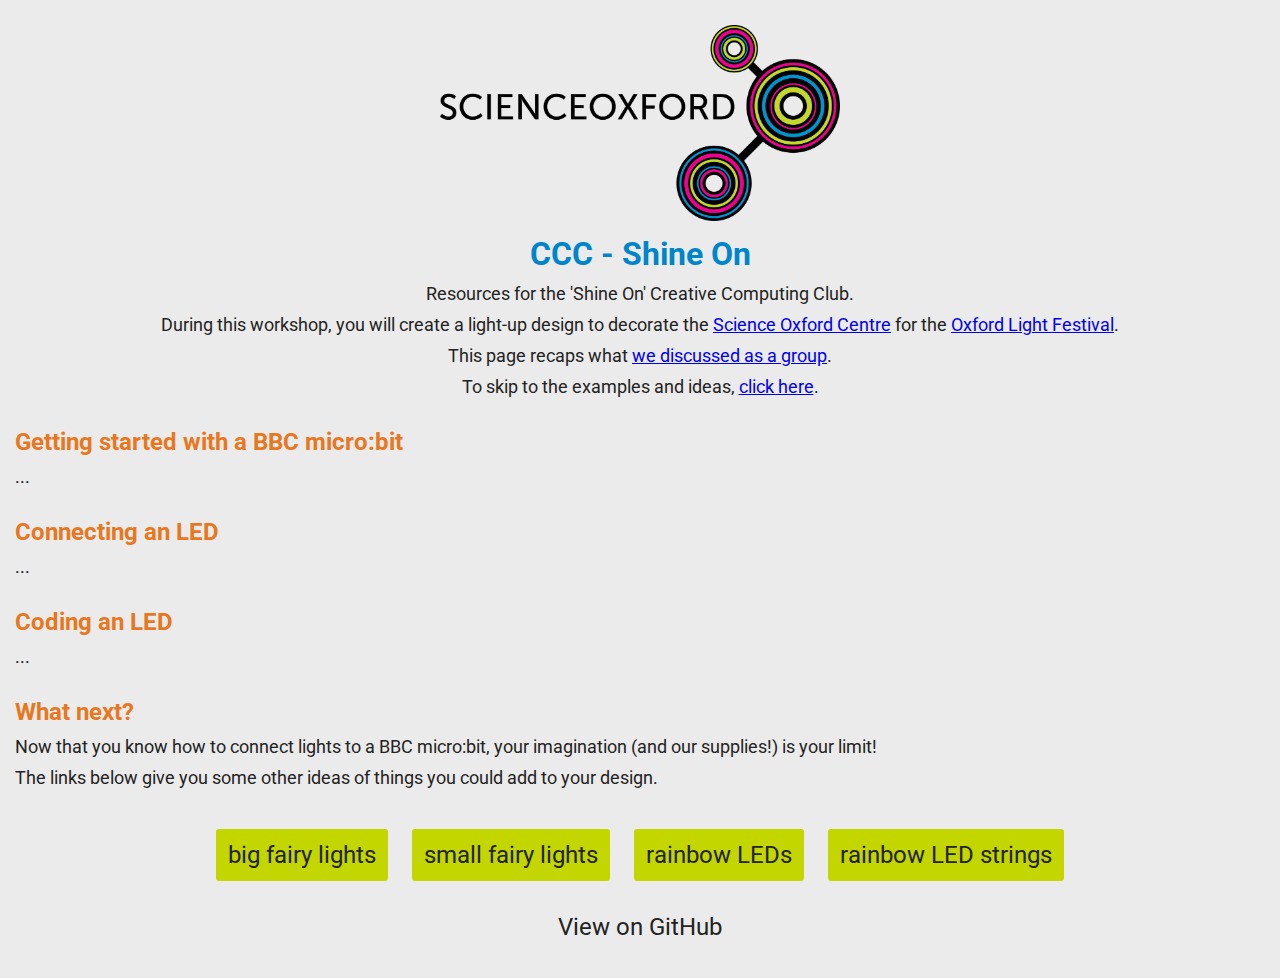
==== index.html @ a38d3fe8 "docs: initial set up" ====
<!DOCTYPE html>
<html>

<head>
  <title>Shine On</title>
  <link rel="stylesheet" type="text/css" href="style.css">
  <link href="https://fonts.googleapis.com/css?family=Roboto|Roboto+Mono&display=swap" rel="stylesheet">
  <meta name="viewport" content="width=device-width, initial-scale=1">
</head>

<body>
  <header>
    <a href="https://scienceoxford.com" target="_blank"><img src=".\images\so_logo.png" alt="Science Oxford Logo" width="400px" height="auto"></a>
    <h1>CCC - Shine On</h1>
  </header>

  <div id="intro">
    <p>Resources for the 'Shine On' Creative Computing Club.</p>
    <p>During this workshop, you will create a light-up design to decorate the <a href="https://scienceoxford.com/centre/" target="_blank">Science Oxford Centre</a> for the <a href="https://www.oxlightfest.com/" target="_blank">Oxford Light Festival</a>.</p>
    <p>This page recaps what <a href="https://bit.ly/Nov21CCC" target="_blank">we discussed as a group</a>.</p>
    <p>To skip to the examples and ideas, <a href="#extensions">click here</a>.</p>
    <br>
  </div>

  <div id="starter" class="left">
    <h3>Getting started with a BBC micro:bit</h3>
    <p>...</p>
    <br>
  </div>

  <div id="wiring-LED" class="left">
    <h3>Connecting an LED</h3>
    <p>...</p>
    <br>
  </div>

  <div id="coding-LED" class="left">
    <h3>Coding an LED</h3>
    <p>...</p>
    <br>
  </div>

  <div id="extensions" class="left">
    <h3>What next?</h3>
    <p>Now that you know how to connect lights to a BBC micro:bit, your imagination (and our supplies!) is your limit!</p>
    <p>The links below give you some other ideas of things you could add to your design.</p>
    <br>
  </div>

  <nav class="links bg_green">
    <a href="3V-fairy-lights.html" target="_blank">big fairy lights</a>
    <a href="6V-fairy-lights.html" target="_blank">small fairy lights</a>
    <a href="RGB-LED.html" target="_blank">rainbow LEDs</a>
    <a href="neopixels.html" target="_blank">rainbow LED strings</a>
  </nav>

  <footer class="links">
    <a href="https://github.com/ScienceOxford/shine-on/" target="_blank">View on GitHub</a>
  </footer>

</body>

</html>
---- style.css ----
* {
  box-sizing: border-box;
  margin: 0;
  padding: 0;
  font-size: 18px;
}

img {
  max-width: 100%;
  height: auto;
  margin: 10px;
}

body {
  background-color: rgb(235, 235, 235);
  font-family: "Roboto";
  text-align: center;
  font-size: 16px;
  margin: 5px;
  padding: 10px;
  min-width: 300px;
}

h1 {
  color: rgb(0, 133, 202);
  font-size: 32px;
  margin-bottom: 10px;
}

h3 {
  color: rgb(232, 119, 34);
  font-size: 24px;
  margin-bottom: 10px;
}

h4 {
  color: rgb(30, 144, 255);
  font-size: 22px;
  margin-bottom: 10px;
}

h5 {
  color: rgb(227, 0, 141);
  font-size: 22px;
  margin-bottom: 10px;
}

p {
  color: rgb(34, 35, 34);
  margin-bottom: 10px;
}

pre {
  font-family: "Roboto Mono";
  border: thin dashed darkgrey;
  border-radius: 5px;
  padding: 5px;
}

code {
  font-family: "Roboto Mono";
}

.left {
  text-align: left;
}

.bg_pink a {
  background-color: rgb(208, 0, 111);
}

.bg_green a {
  background-color: rgb(196, 214, 0);
}

.bg_blue a {
  background-color: rgb(0, 133, 202);
}

.links a {
  color: rgb(34, 35, 34);
  font-size: 24px;
  border-radius: 3px;
  margin: 10px;
  padding: 12px;
  display: inline-block;
  text-decoration: none;
}

.debugging {
  background-color: rgb(249,217,194);
}

ul, ol {
  margin-left: 20px;
  margin-bottom: 10px;
}

table {
  text-align: center;
  border-spacing: 15px;
  font-family: "Roboto Mono";
}
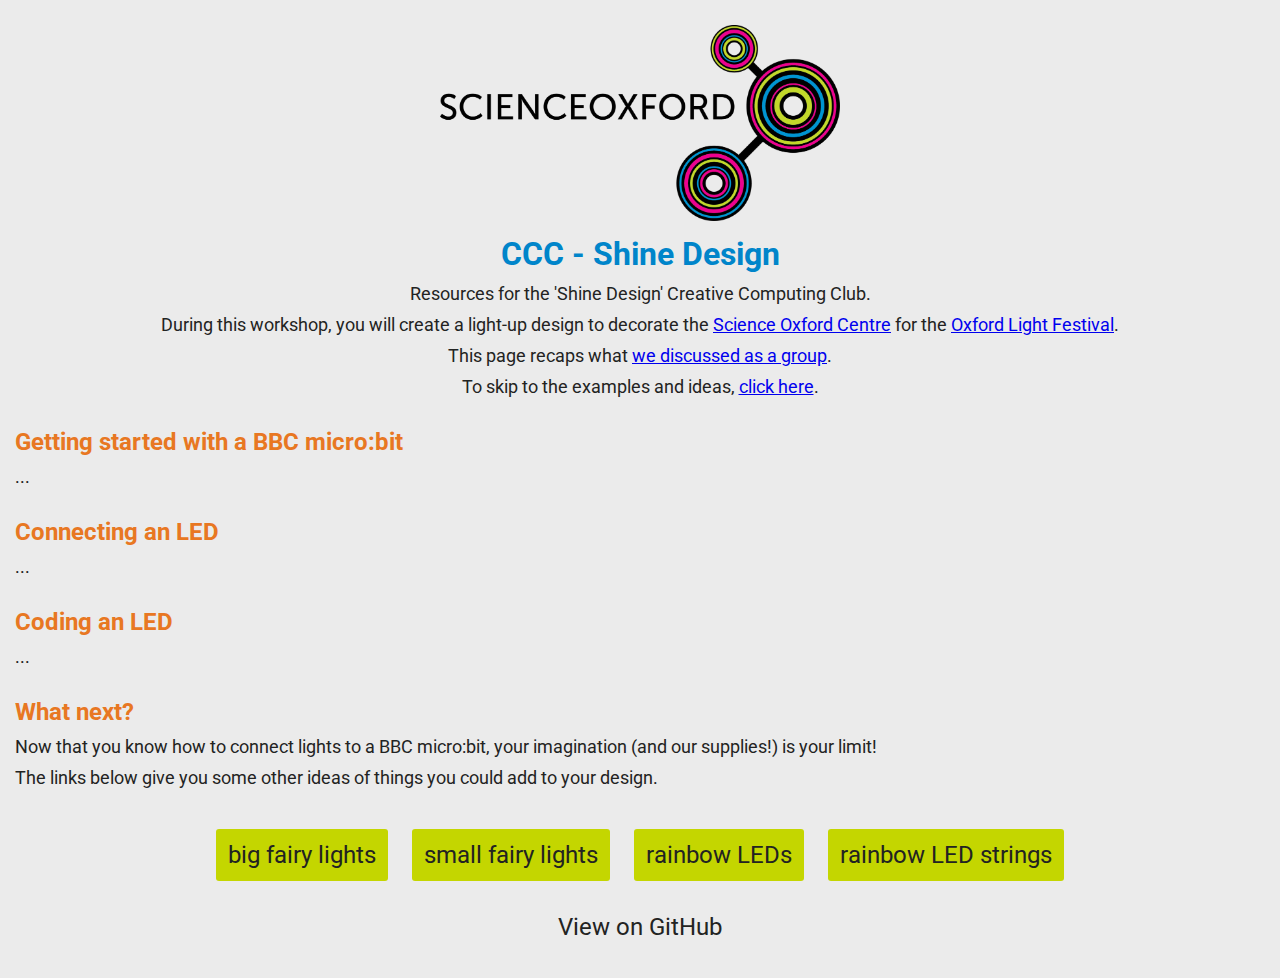
==== commit 04cfc0e0: "rename 'Shine On' to 'Shine Design'" ====
--- a/index.html
+++ b/index.html
@@ -2,7 +2,7 @@
 <html>
 
 <head>
-  <title>Shine On</title>
+  <title>Shine Design</title>
   <link rel="stylesheet" type="text/css" href="style.css">
   <link href="https://fonts.googleapis.com/css?family=Roboto|Roboto+Mono&display=swap" rel="stylesheet">
   <meta name="viewport" content="width=device-width, initial-scale=1">
@@ -11,11 +11,11 @@
 <body>
   <header>
     <a href="https://scienceoxford.com" target="_blank"><img src=".\images\so_logo.png" alt="Science Oxford Logo" width="400px" height="auto"></a>
-    <h1>CCC - Shine On</h1>
+    <h1>CCC - Shine Design</h1>
   </header>
 
   <div id="intro">
-    <p>Resources for the 'Shine On' Creative Computing Club.</p>
+    <p>Resources for the 'Shine Design' Creative Computing Club.</p>
     <p>During this workshop, you will create a light-up design to decorate the <a href="https://scienceoxford.com/centre/" target="_blank">Science Oxford Centre</a> for the <a href="https://www.oxlightfest.com/" target="_blank">Oxford Light Festival</a>.</p>
     <p>This page recaps what <a href="https://bit.ly/Nov21CCC" target="_blank">we discussed as a group</a>.</p>
     <p>To skip to the examples and ideas, <a href="#extensions">click here</a>.</p>
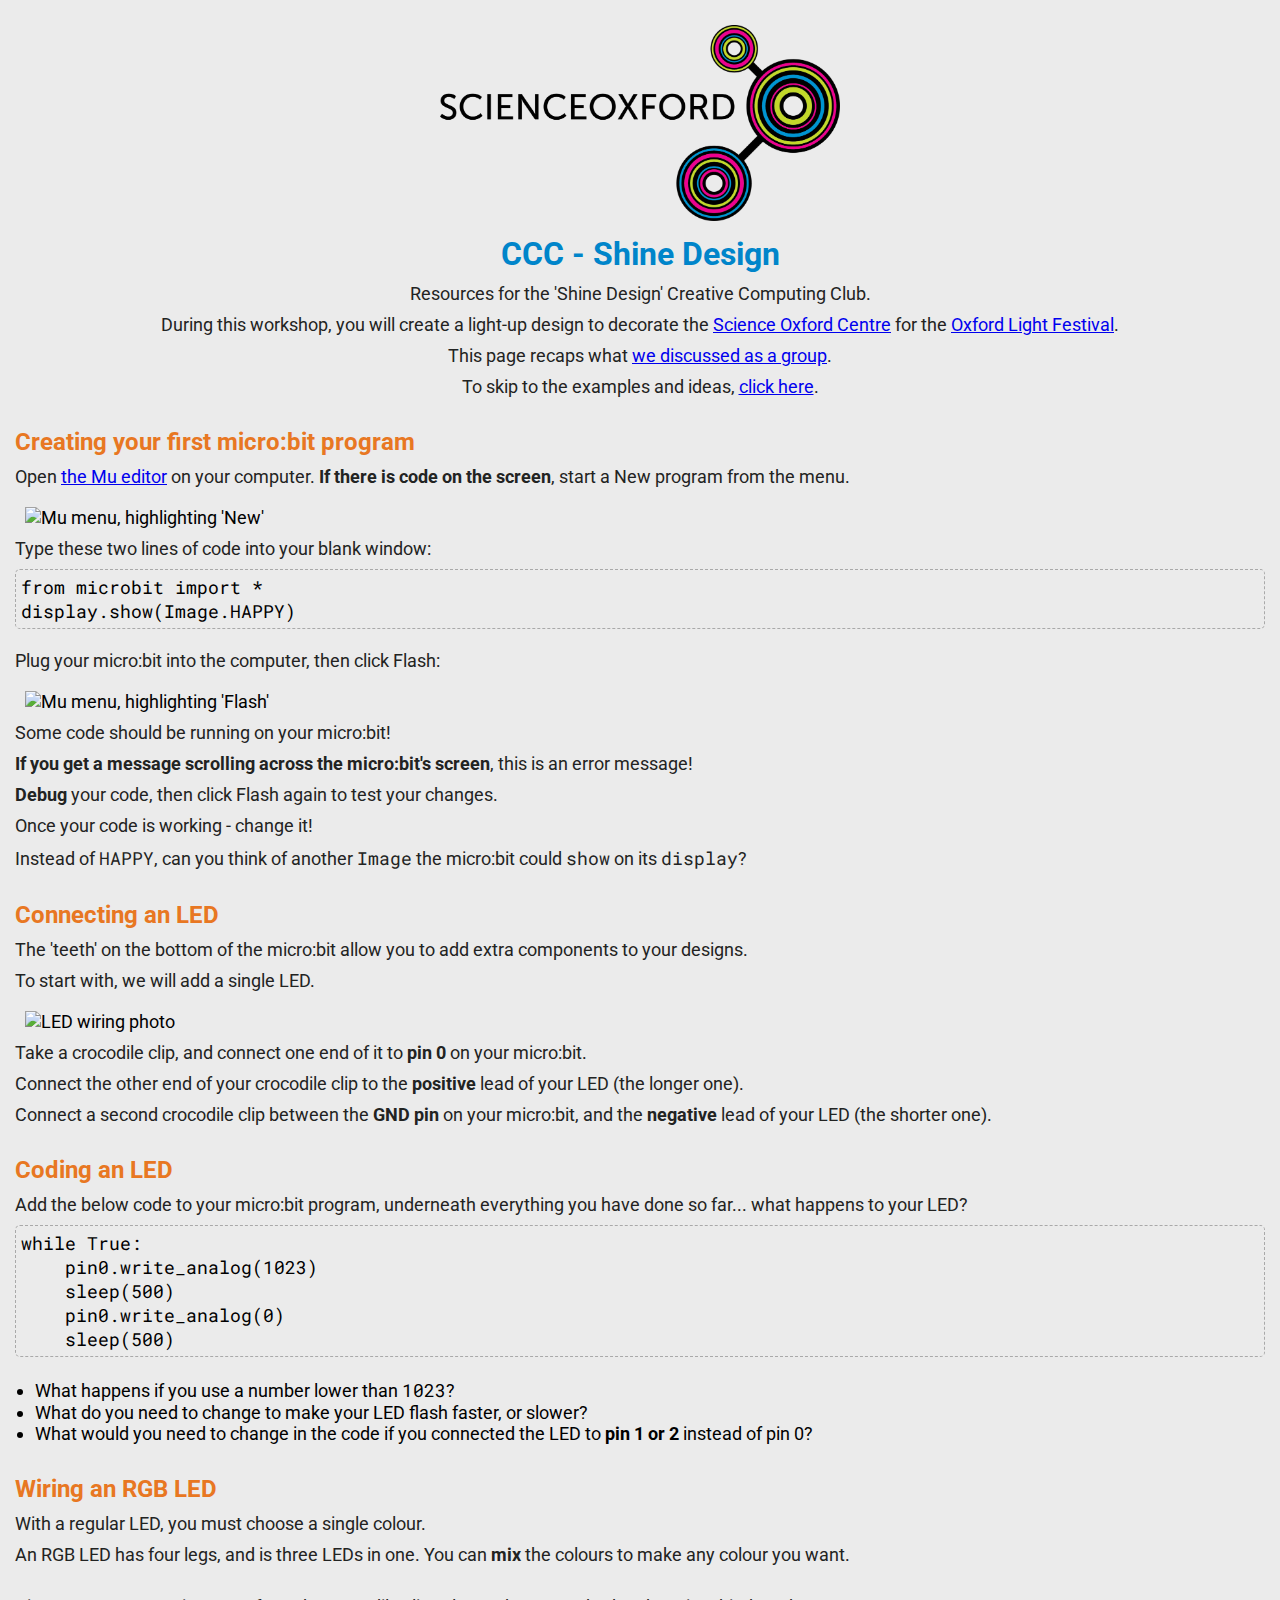
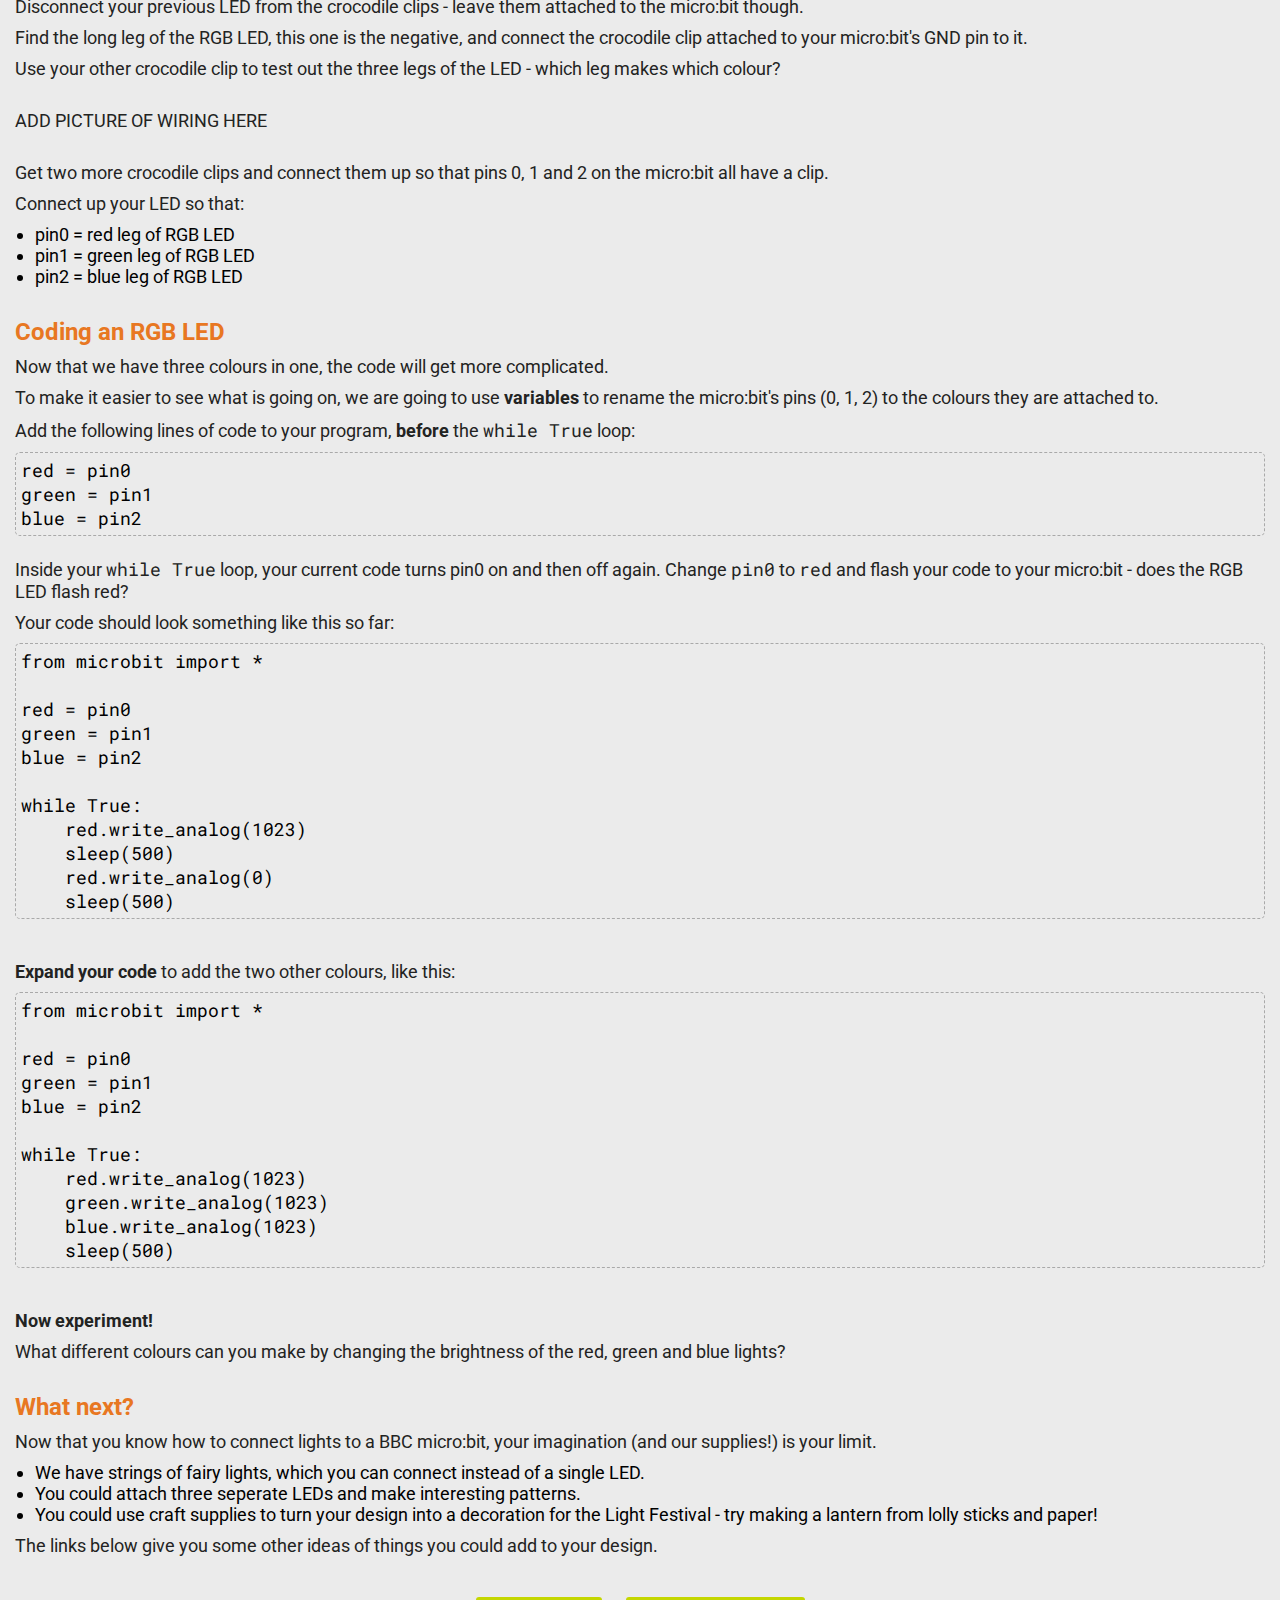
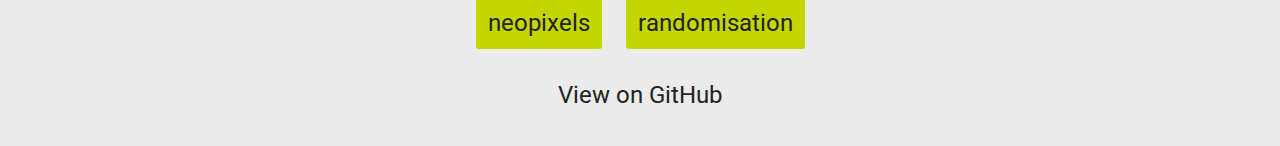
==== commit 7d36d199: "docs: instructions" ====
--- a/index.html
+++ b/index.html
@@ -23,35 +23,130 @@
   </div>
 
   <div id="starter" class="left">
-    <h3>Getting started with a BBC micro:bit</h3>
-    <p>...</p>
+    <h3>Creating your first micro:bit program</h3>
+    <p>Open <a href="https://codewith.mu/" target="_blank">the Mu editor</a> on your computer. <strong>If there is code on the screen</strong>, start a New program from the menu.</p>
+    <img src="https://raw.githubusercontent.com/ScienceOxford/cyber-pet/master/images/mu_toolbar_new.png" alt="Mu menu, highlighting 'New'" width="1000px" height="auto">
+    <p>Type these two lines of code into your blank window:</p>
+    <pre>from microbit import *
+display.show(Image.HAPPY)</pre>
+    <br>
+    <p>Plug your micro:bit into the computer, then click Flash:</p>
+    <img src="https://raw.githubusercontent.com/ScienceOxford/cyber-pet/master/images/mu_toolbar_flash.png" alt="Mu menu, highlighting 'Flash'" width="1000px" height="auto">
+    <p>Some code should be running on your micro:bit!</p>
+    <p><strong>If you get a message scrolling across the micro:bit's screen</strong>, this is an error message!</p>
+    <p><strong>Debug</strong> your code, then click Flash again to test your changes.</p>
+    <p>Once your code is working - change it!</p>
+    <p>Instead of <code>HAPPY</code>, can you think of another <code>Image</code> the micro:bit could <code>show</code> on its <code>display</code>?</p>
     <br>
   </div>
 
   <div id="wiring-LED" class="left">
     <h3>Connecting an LED</h3>
-    <p>...</p>
+    <p>The 'teeth' on the bottom of the micro:bit allow you to add extra components to your designs.</p>
+    <p>To start with, we will add a single LED.</p>
+    <img src="https://raw.githubusercontent.com/ScienceOxford/ElecKit/master/images/LED_wiring.JPG" alt="LED wiring photo" width="600px" height="auto">
+    <p>Take a crocodile clip, and connect one end of it to <strong>pin 0</strong> on your micro:bit.</p>
+    <p>Connect the other end of your crocodile clip to the <strong>positive</strong> lead of your LED (the longer one).</p>
+    <p>Connect a second crocodile clip between the <strong>GND pin</strong> on your micro:bit, and the <strong>negative</strong> lead of your LED (the shorter one).</p>
     <br>
   </div>
 
   <div id="coding-LED" class="left">
     <h3>Coding an LED</h3>
-    <p>...</p>
+    <p>Add the below code to your micro:bit program, underneath everything you have done so far... what happens to your LED?</p>
+    <pre>while True:
+    pin0.write_analog(1023)
+    sleep(500)
+    pin0.write_analog(0)
+    sleep(500)</pre>
+    <br>
+    <ul>
+        <li>What happens if you use a number lower than <code>1023</code>?</li>
+        <li>What do you need to change to make your LED flash faster, or slower?</li>
+        <li>What would you need to change in the code if you connected the LED to <strong>pin 1 or 2</strong> instead of pin 0?</li>
+    </ul>
+    <br>
+  </div>
+
+  <div id="wiring-RGB" class="left">
+    <h3>Wiring an RGB LED</h3>
+    <p>With a regular LED, you must choose a single colour.</p>
+    <p>An RGB LED has four legs, and is three LEDs in one. You can <strong>mix</strong> the colours to make any colour you want.</p>
+    <br>
+    <p>Disconnect your previous LED from the crocodile clips - leave them attached to the micro:bit though.</p>
+    <p>Find the long leg of the RGB LED, this one is the negative, and connect the crocodile clip attached to your micro:bit's GND pin to it.</p>
+    <p>Use your other crocodile clip to test out the three legs of the LED - which leg makes which colour?</p>
+    <br>
+    <p>ADD PICTURE OF WIRING HERE</p>
+    <br>
+    <p>Get two more crocodile clips and connect them up so that pins 0, 1 and 2 on the micro:bit all have a clip.</p>
+    <p>Connect up your LED so that:</p>
+    <ul>
+        <li>pin0 = red leg of RGB LED</li>
+        <li>pin1 = green leg of RGB LED</li>
+        <li>pin2 = blue leg of RGB LED</li>
+    </ul>
+    <br>
+  </div>
+
+  <div id="coding-RGB" class="left">
+    <h3>Coding an RGB LED</h3>
+    <p>Now that we have three colours in one, the code will get more complicated.</p>
+    <p>To make it easier to see what is going on, we are going to use <strong>variables</strong> to rename the micro:bit's pins (0, 1, 2) to the colours they are attached to.</p>
+    <p>Add the following lines of code to your program, <strong>before</strong> the <code>while True</code> loop:</p>
+    <pre>red = pin0
+green = pin1
+blue = pin2</pre>
+    <br>
+    <p>Inside your <code>while True</code> loop, your current code turns pin0 on and then off again. Change <code>pin0</code> to <code>red</code> and flash your code to your micro:bit - does the RGB LED flash red?</p>
+    <p>Your code should look something like this so far:</p>
+    <pre>from microbit import *
+
+red = pin0
+green = pin1
+blue = pin2
+
+while True:
+    red.write_analog(1023)
+    sleep(500)
+    red.write_analog(0)
+    sleep(500)</pre>
+    <br>
+    <br>
+    <p><strong>Expand your code</strong> to add the two other colours, like this:</p>
+    <pre>from microbit import *
+
+red = pin0
+green = pin1
+blue = pin2
+
+while True:
+    red.write_analog(1023)
+    green.write_analog(1023)
+    blue.write_analog(1023)
+    sleep(500)</pre>
+    <br>
+    <br>
+    <p><strong>Now experiment!</strong></p>
+    <p>What different colours can you make by changing the brightness of the red, green and blue lights?</p>
     <br>
   </div>
 
   <div id="extensions" class="left">
     <h3>What next?</h3>
-    <p>Now that you know how to connect lights to a BBC micro:bit, your imagination (and our supplies!) is your limit!</p>
+    <p>Now that you know how to connect lights to a BBC micro:bit, your imagination (and our supplies!) is your limit.</p>
+    <ul>
+        <li>We have strings of fairy lights, which you can connect instead of a single LED.</li>
+        <li>You could attach three seperate LEDs and make interesting patterns.</li>
+        <li>You could use craft supplies to turn your design into a decoration for the Light Festival - try making a lantern from lolly sticks and paper!</li>
+    </ul>
     <p>The links below give you some other ideas of things you could add to your design.</p>
     <br>
   </div>
 
   <nav class="links bg_green">
-    <a href="3V-fairy-lights.html" target="_blank">big fairy lights</a>
-    <a href="6V-fairy-lights.html" target="_blank">small fairy lights</a>
-    <a href="RGB-LED.html" target="_blank">rainbow LEDs</a>
-    <a href="neopixels.html" target="_blank">rainbow LED strings</a>
+    <a href="neopixels.html" target="_blank">neopixels</a>
+    <a href="random.html" target="_blank">randomisation</a>
   </nav>
 
   <footer class="links">
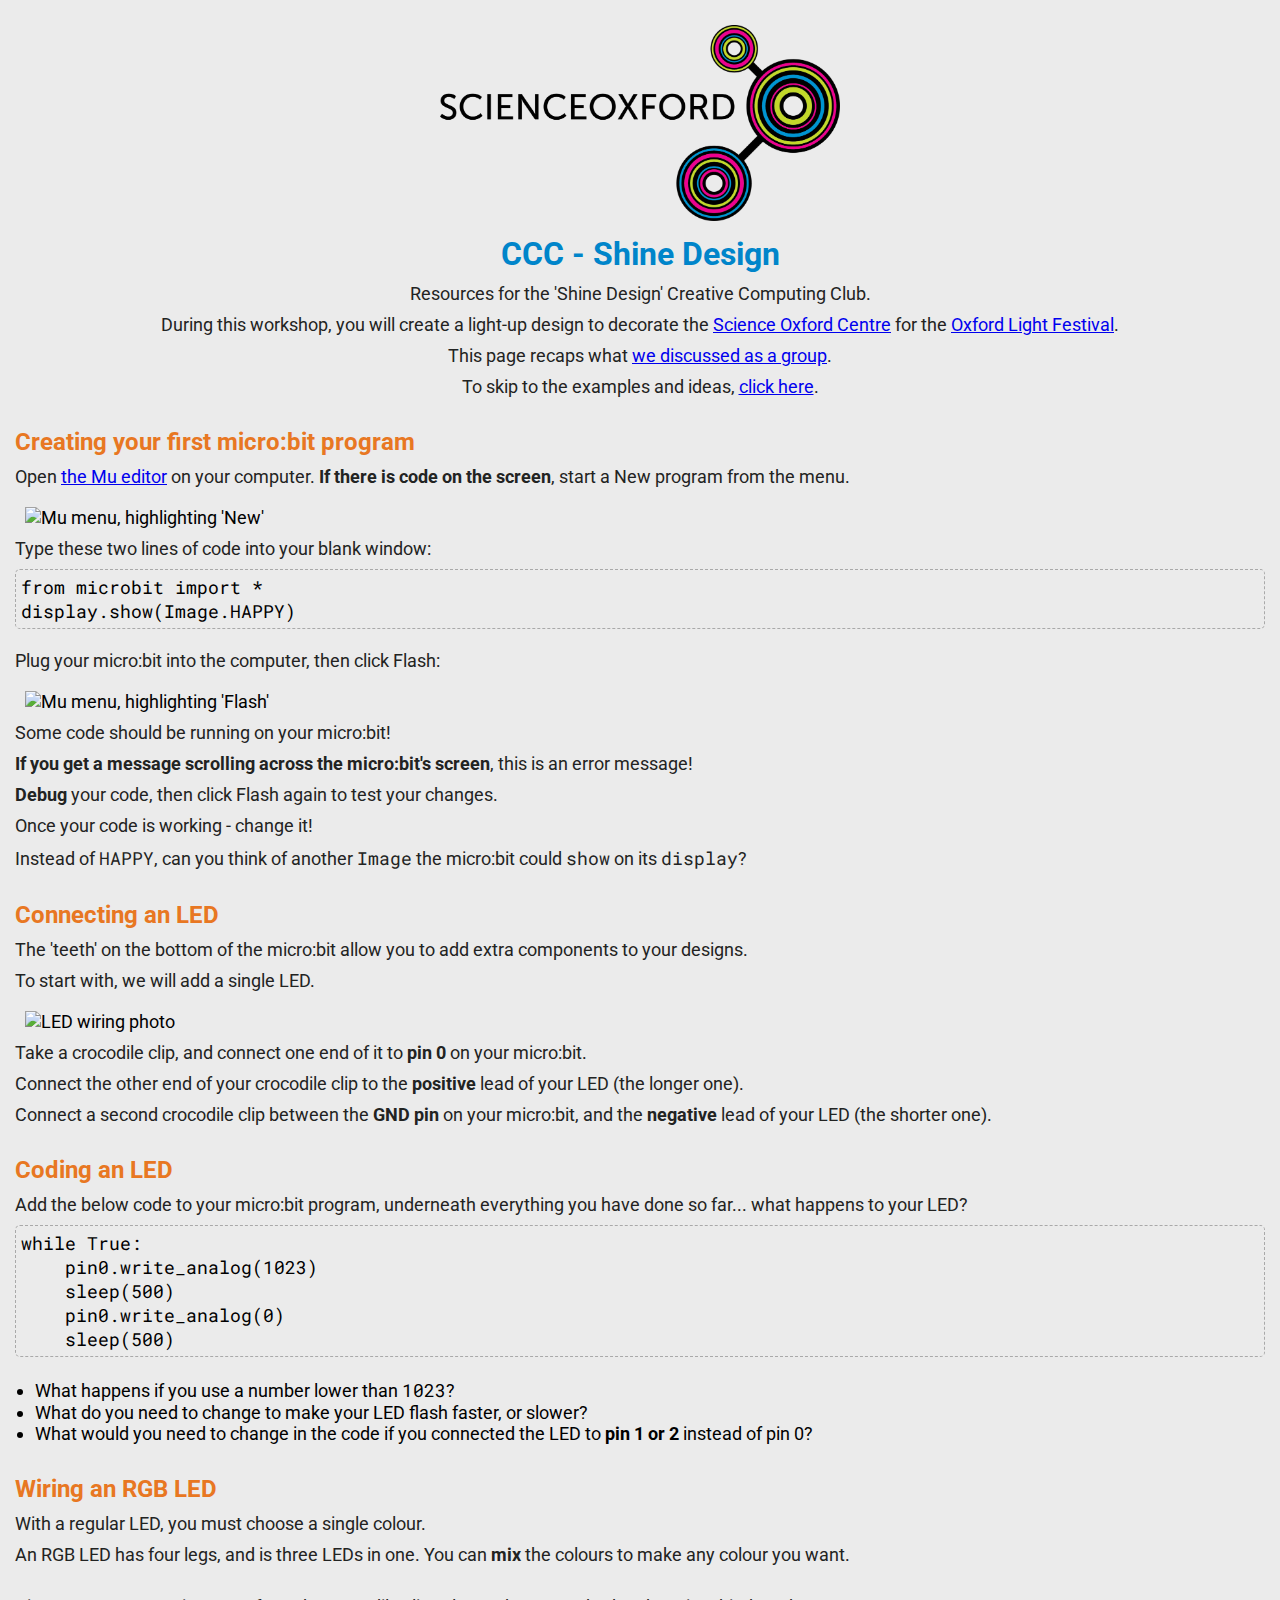
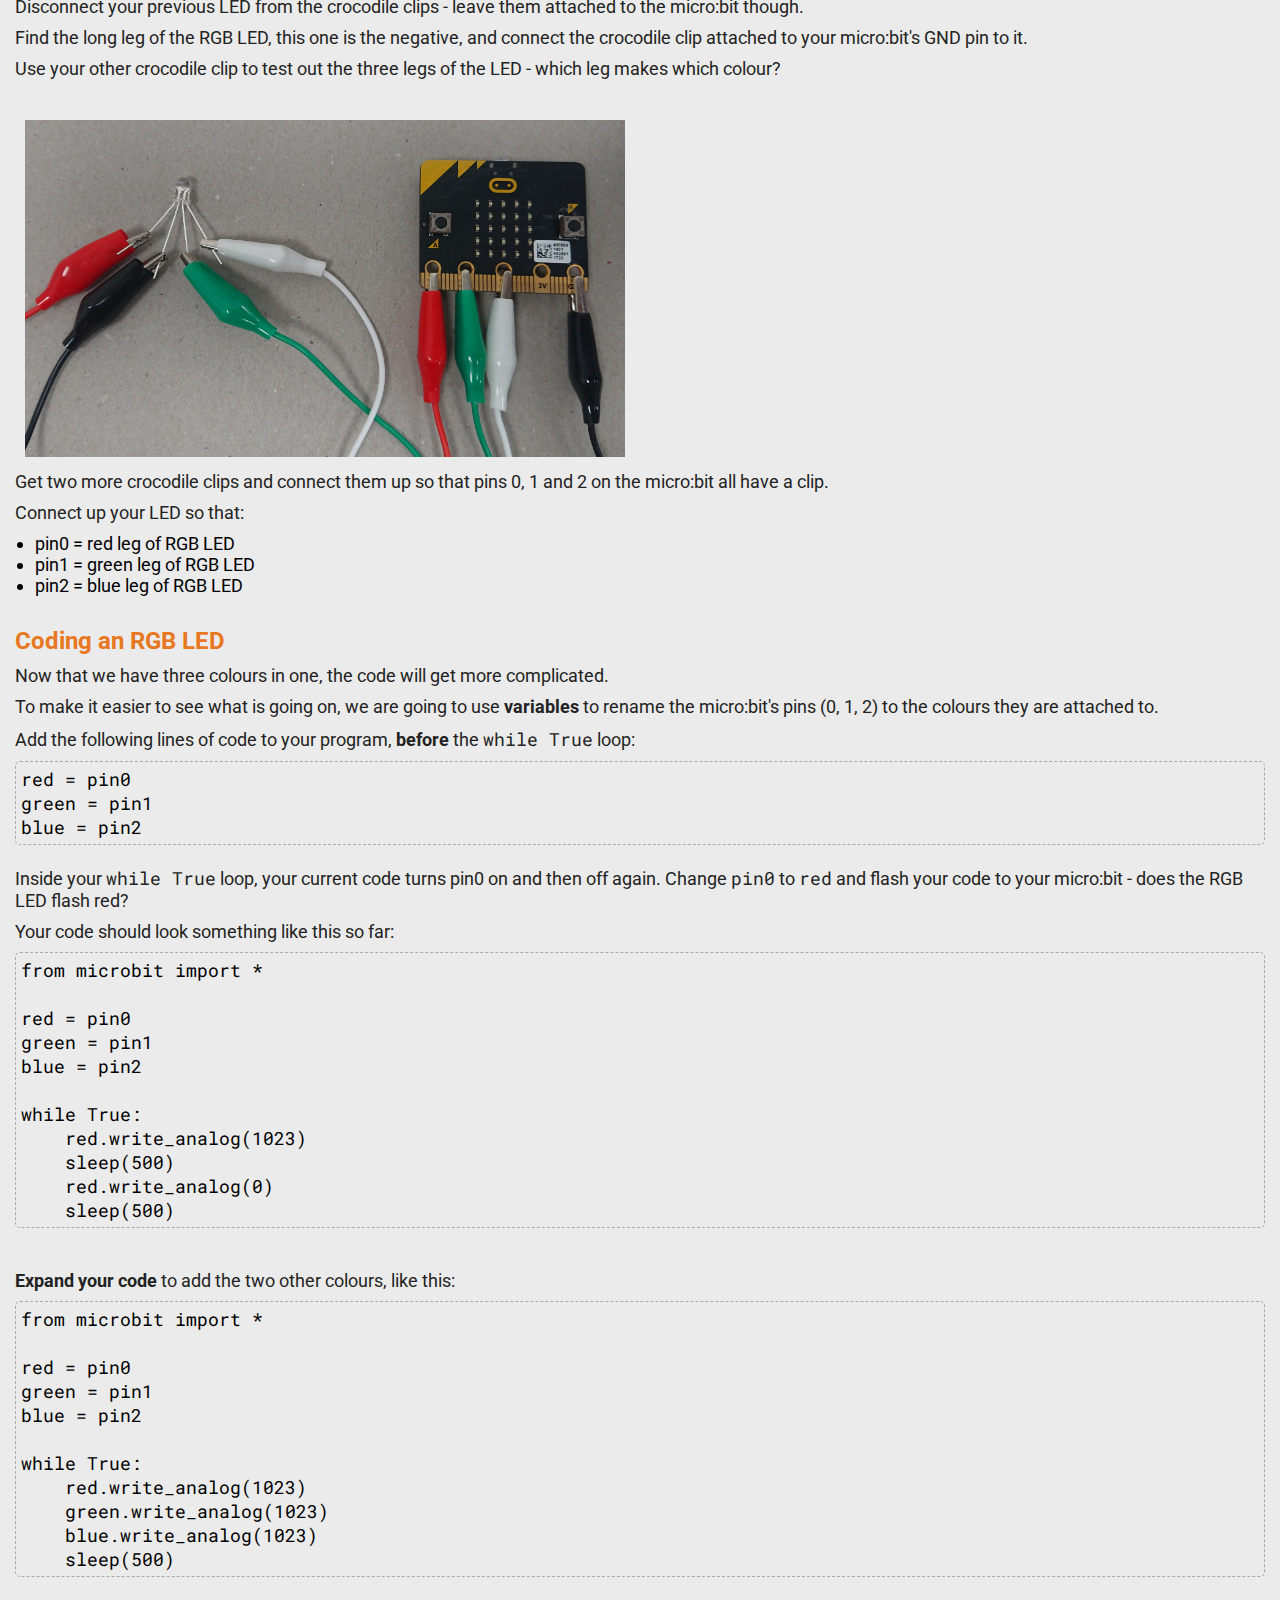
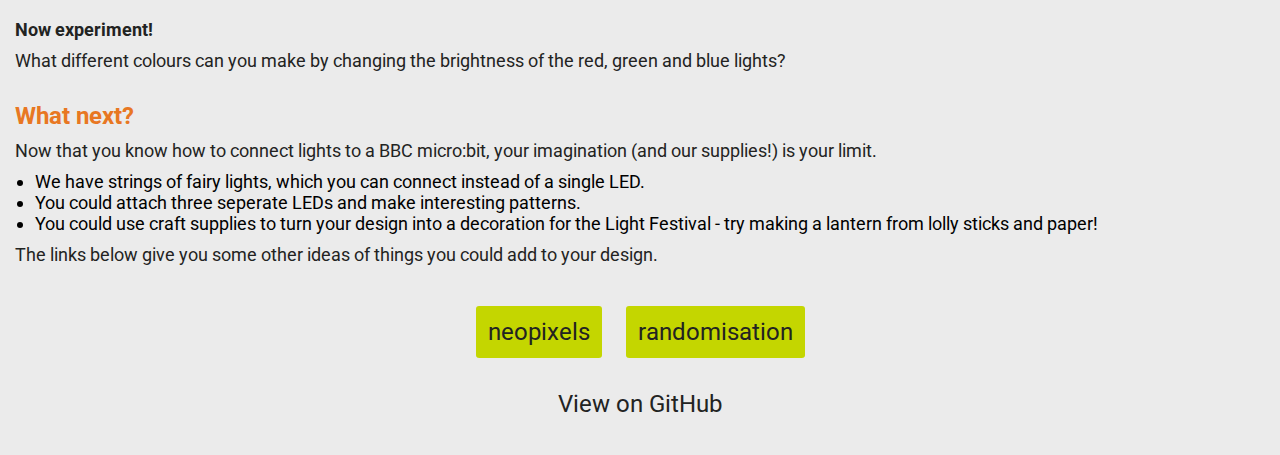
==== commit ed34edd2: "docs: add pictures" ====
--- a/index.html
+++ b/index.html
@@ -77,7 +77,7 @@
     <p>Find the long leg of the RGB LED, this one is the negative, and connect the crocodile clip attached to your micro:bit's GND pin to it.</p>
     <p>Use your other crocodile clip to test out the three legs of the LED - which leg makes which colour?</p>
     <br>
-    <p>ADD PICTURE OF WIRING HERE</p>
+    <img src=".\images\rgb-wiring.JPG" alt="RGB LED wiring photo" width="600px" height="auto">
     <br>
     <p>Get two more crocodile clips and connect them up so that pins 0, 1 and 2 on the micro:bit all have a clip.</p>
     <p>Connect up your LED so that:</p>
